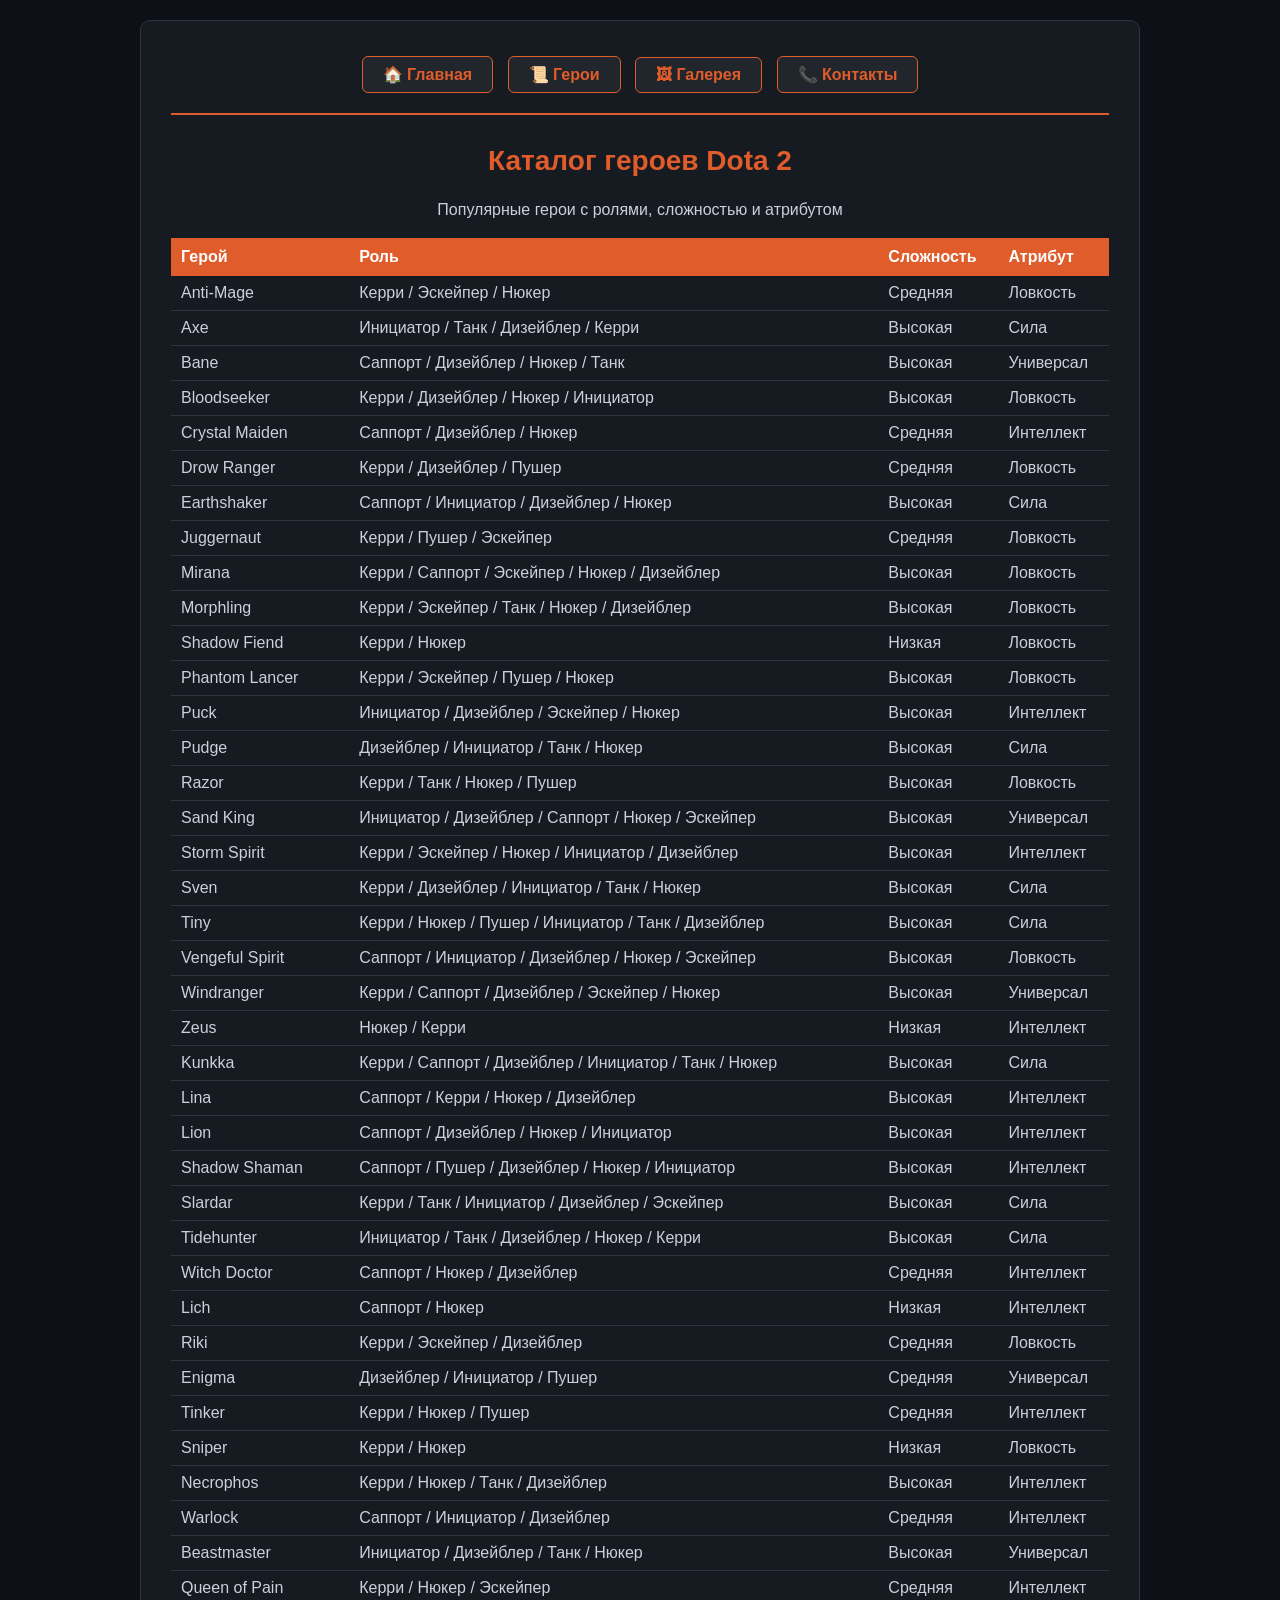
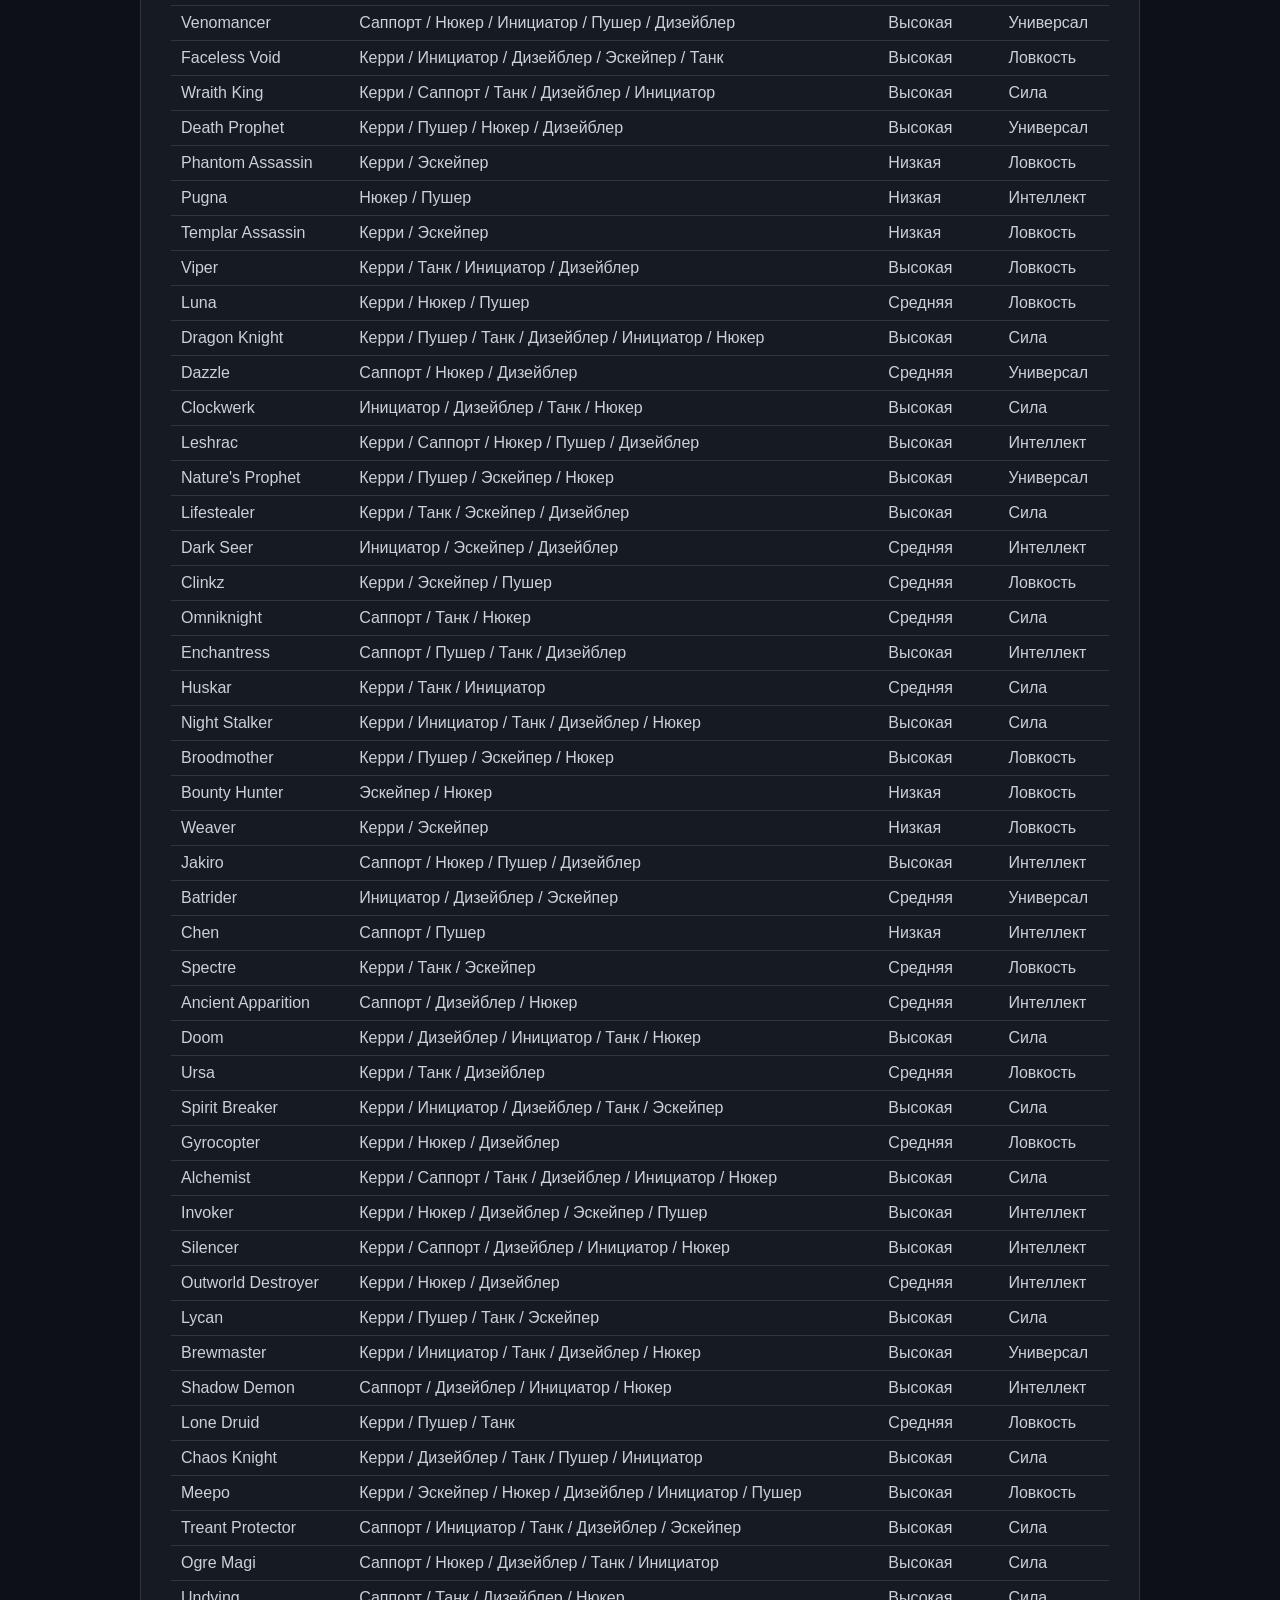
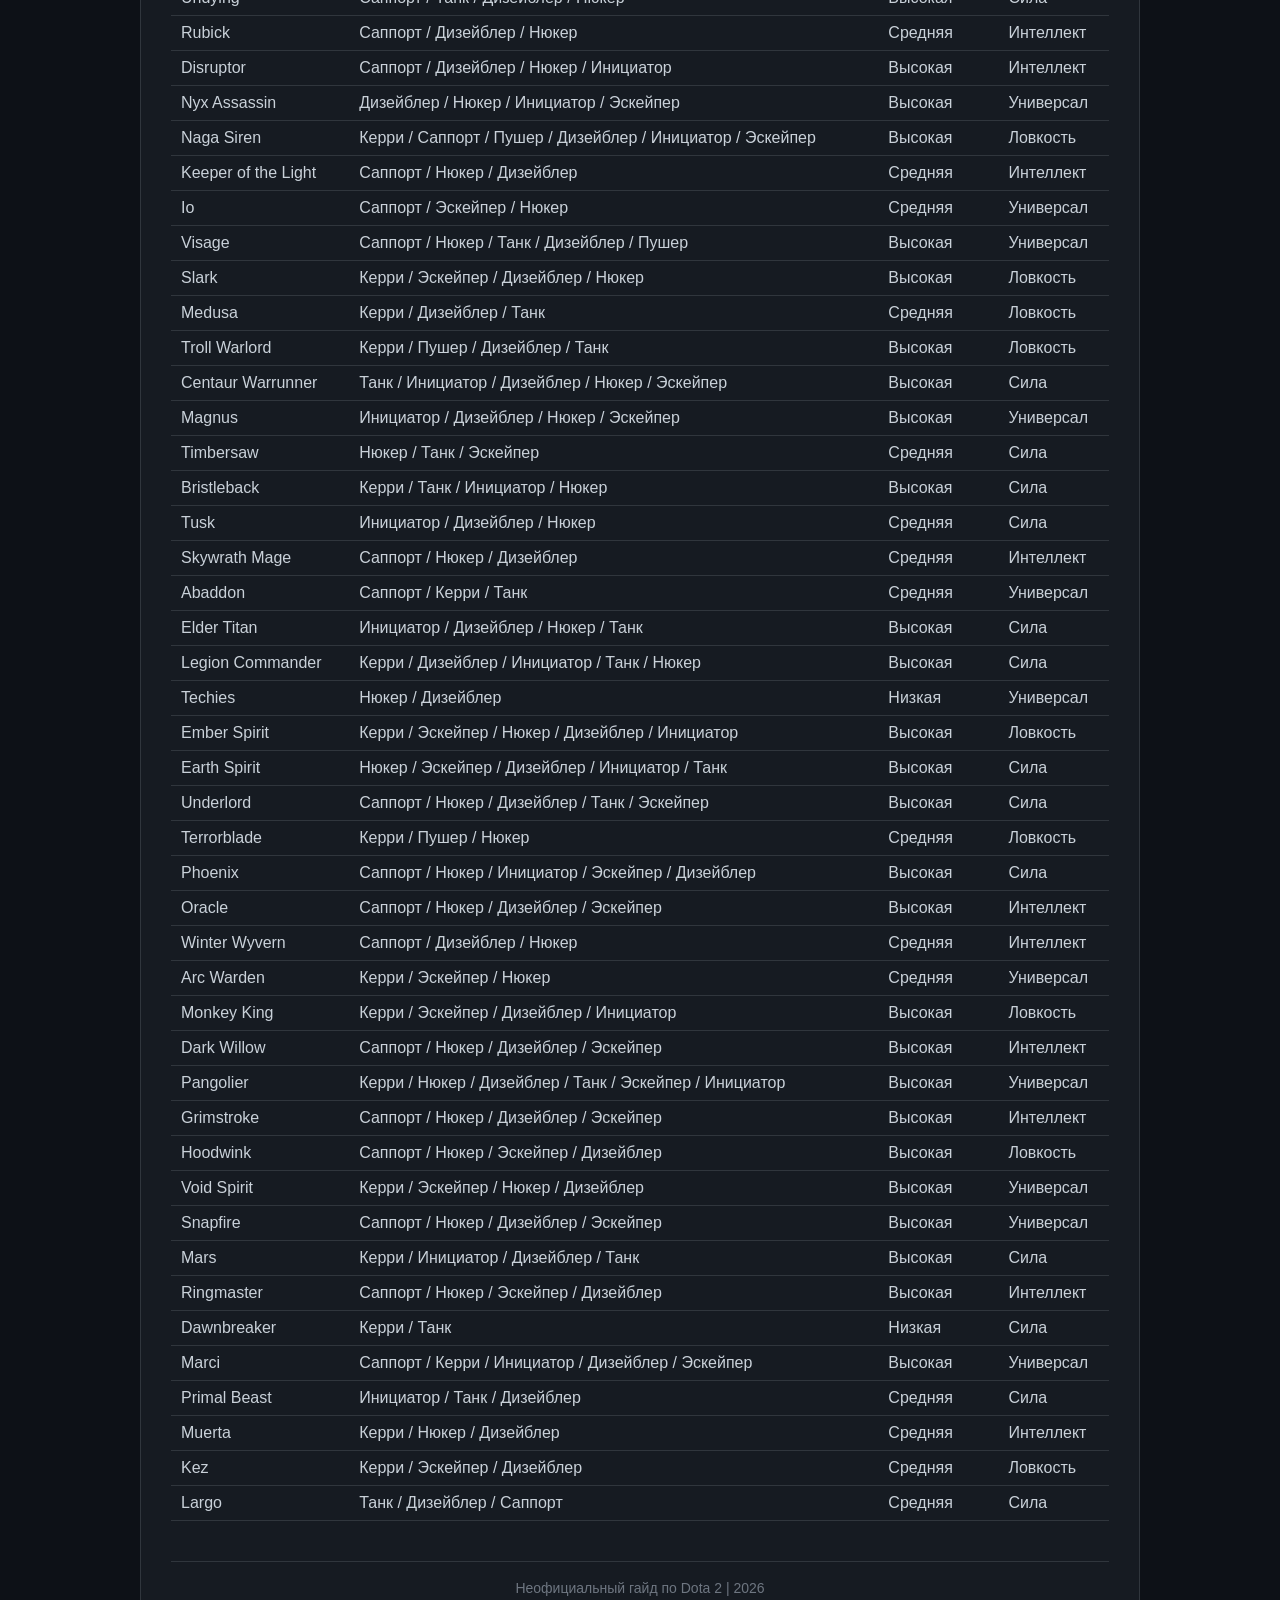
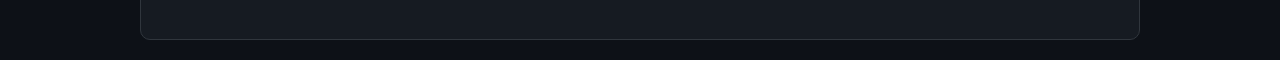
==== catalog.html @ c78e5849 "Add files via upload" ====
﻿<!DOCTYPE html> <!-- Объявляет, что этот документ написан на стандарте HTML5 (современная версия HTML) -->
<html lang="ru"> <!-- Открывающий тег страницы. Атрибут lang="ru" сообщает поисковикам, что сайт на русском языке -->
<head> <!-- Техническая часть страницы (настройки, которые не видны на экране) -->
    <meta charset="UTF-8"> <!-- Задает кодировку текста (UTF-8), чтобы русские буквы отображались корректно -->
    <title>Dota 2 — Герои</title> <!-- Текст, который будет написан на вкладке браузера сверху -->
    <!-- Подключаем внешний файл стилей style.css, чтобы сайт получил дизайн, цвета и шрифты -->
    <link rel="stylesheet" href="style.css"> <!-- Атрибут href указывает имя файла, из которого нужно загрузить стили -->
</head> <!-- Конец технической части -->
<body> <!-- Открывает видимое «тело» сайта. Всё, что написано дальше, отображается на экране пользователя -->

<div class="container"> <!-- Создает блок-контейнер для всего контента страницы. Класс container центрирует всё по центру -->

    <!-- Навигационное меню сайта -->
    <nav class="menu"> <!-- Тег nav обозначает блок меню. Класс menu привязан к стилям оформления в CSS -->
        <a href="index.html">🏠 Главная</a> <!-- Ссылка для перехода на Главную страницу -->
        <a href="catalog.html">📜 Герои</a> <!-- Ссылка для перехода на страницу Герои (мы сейчас тут) -->
        <a href="gallery.html">🖼 Галерея</a> <!-- Ссылка для перехода на страницу с картинками -->
        <a href="contacts.html">📞 Контакты</a> <!-- Ссылка для перехода к форме контактов -->
    </nav> <!-- Закрываем меню навигации -->

    <!-- Заголовок страницы -->
    <h1>Каталог героев Dota 2</h1> <!-- Главный заголовок страницы (самый крупный размер текста) -->
    <p style="text-align: center;">Популярные герои с ролями, сложностью и атрибутом</p> <!-- Обычный абзац. style="text-align: center;" принудительно центрирует этот текст -->

    <!-- Таблица героев -->
    <table> <!-- Тег table создает таблицу для отображения данных по колонкам и строкам -->
        <thead> <!-- Тег thead выделяет "шапку" таблицы (заголовки колонок) -->
            <tr> <!-- Тег tr (table row) создает одну строку внутри шапки таблицы -->
                <th>Герой</th> <!-- Тег th (table head) создает ячейку-заголовок (текст внутри будет жирным и по центру) -->
                <th>Роль</th> <!-- Вторая ячейка-заголовок для колонки "Роль" -->
                <th>Сложность</th> <!-- Третья ячейка-заголовок для колонки "Сложность" -->
                <th>Атрибут</th> <!-- Четвертая ячейка-заголовок для колонки "Атрибут" -->
            </tr> <!-- Закрываем строку с заголовками -->
        </thead> <!-- Закрываем шапку таблицы -->
        <tbody>
            <tr><td>Anti-Mage</td><td>Керри / Эскейпер / Нюкер</td><td>Средняя</td><td>Ловкость</td></tr>
            <tr><td>Axe</td><td>Инициатор / Танк / Дизейблер / Керри</td><td>Высокая</td><td>Сила</td></tr>
            <tr><td>Bane</td><td>Саппорт / Дизейблер / Нюкер / Танк</td><td>Высокая</td><td>Универсал</td></tr>
            <tr><td>Bloodseeker</td><td>Керри / Дизейблер / Нюкер / Инициатор</td><td>Высокая</td><td>Ловкость</td></tr>
            <tr><td>Crystal Maiden</td><td>Саппорт / Дизейблер / Нюкер</td><td>Средняя</td><td>Интеллект</td></tr>
            <tr><td>Drow Ranger</td><td>Керри / Дизейблер / Пушер</td><td>Средняя</td><td>Ловкость</td></tr>
            <tr><td>Earthshaker</td><td>Саппорт / Инициатор / Дизейблер / Нюкер</td><td>Высокая</td><td>Сила</td></tr>
            <tr><td>Juggernaut</td><td>Керри / Пушер / Эскейпер</td><td>Средняя</td><td>Ловкость</td></tr>
            <tr><td>Mirana</td><td>Керри / Саппорт / Эскейпер / Нюкер / Дизейблер</td><td>Высокая</td><td>Ловкость</td></tr>
            <tr><td>Morphling</td><td>Керри / Эскейпер / Танк / Нюкер / Дизейблер</td><td>Высокая</td><td>Ловкость</td></tr>
            <tr><td>Shadow Fiend</td><td>Керри / Нюкер</td><td>Низкая</td><td>Ловкость</td></tr>
            <tr><td>Phantom Lancer</td><td>Керри / Эскейпер / Пушер / Нюкер</td><td>Высокая</td><td>Ловкость</td></tr>
            <tr><td>Puck</td><td>Инициатор / Дизейблер / Эскейпер / Нюкер</td><td>Высокая</td><td>Интеллект</td></tr>
            <tr><td>Pudge</td><td>Дизейблер / Инициатор / Танк / Нюкер</td><td>Высокая</td><td>Сила</td></tr>
            <tr><td>Razor</td><td>Керри / Танк / Нюкер / Пушер</td><td>Высокая</td><td>Ловкость</td></tr>
            <tr><td>Sand King</td><td>Инициатор / Дизейблер / Саппорт / Нюкер / Эскейпер</td><td>Высокая</td><td>Универсал</td></tr>
            <tr><td>Storm Spirit</td><td>Керри / Эскейпер / Нюкер / Инициатор / Дизейблер</td><td>Высокая</td><td>Интеллект</td></tr>
            <tr><td>Sven</td><td>Керри / Дизейблер / Инициатор / Танк / Нюкер</td><td>Высокая</td><td>Сила</td></tr>
            <tr><td>Tiny</td><td>Керри / Нюкер / Пушер / Инициатор / Танк / Дизейблер</td><td>Высокая</td><td>Сила</td></tr>
            <tr><td>Vengeful Spirit</td><td>Саппорт / Инициатор / Дизейблер / Нюкер / Эскейпер</td><td>Высокая</td><td>Ловкость</td></tr>
            <tr><td>Windranger</td><td>Керри / Саппорт / Дизейблер / Эскейпер / Нюкер</td><td>Высокая</td><td>Универсал</td></tr>
            <tr><td>Zeus</td><td>Нюкер / Керри</td><td>Низкая</td><td>Интеллект</td></tr>
            <tr><td>Kunkka</td><td>Керри / Саппорт / Дизейблер / Инициатор / Танк / Нюкер</td><td>Высокая</td><td>Сила</td></tr>
            <tr><td>Lina</td><td>Саппорт / Керри / Нюкер / Дизейблер</td><td>Высокая</td><td>Интеллект</td></tr>
            <tr><td>Lion</td><td>Саппорт / Дизейблер / Нюкер / Инициатор</td><td>Высокая</td><td>Интеллект</td></tr>
            <tr><td>Shadow Shaman</td><td>Саппорт / Пушер / Дизейблер / Нюкер / Инициатор</td><td>Высокая</td><td>Интеллект</td></tr>
            <tr><td>Slardar</td><td>Керри / Танк / Инициатор / Дизейблер / Эскейпер</td><td>Высокая</td><td>Сила</td></tr>
            <tr><td>Tidehunter</td><td>Инициатор / Танк / Дизейблер / Нюкер / Керри</td><td>Высокая</td><td>Сила</td></tr>
            <tr><td>Witch Doctor</td><td>Саппорт / Нюкер / Дизейблер</td><td>Средняя</td><td>Интеллект</td></tr>
            <tr><td>Lich</td><td>Саппорт / Нюкер</td><td>Низкая</td><td>Интеллект</td></tr>
            <tr><td>Riki</td><td>Керри / Эскейпер / Дизейблер</td><td>Средняя</td><td>Ловкость</td></tr>
            <tr><td>Enigma</td><td>Дизейблер / Инициатор / Пушер</td><td>Средняя</td><td>Универсал</td></tr>
            <tr><td>Tinker</td><td>Керри / Нюкер / Пушер</td><td>Средняя</td><td>Интеллект</td></tr>
            <tr><td>Sniper</td><td>Керри / Нюкер</td><td>Низкая</td><td>Ловкость</td></tr>
            <tr><td>Necrophos</td><td>Керри / Нюкер / Танк / Дизейблер</td><td>Высокая</td><td>Интеллект</td></tr>
            <tr><td>Warlock</td><td>Саппорт / Инициатор / Дизейблер</td><td>Средняя</td><td>Интеллект</td></tr>
            <tr><td>Beastmaster</td><td>Инициатор / Дизейблер / Танк / Нюкер</td><td>Высокая</td><td>Универсал</td></tr>
            <tr><td>Queen of Pain</td><td>Керри / Нюкер / Эскейпер</td><td>Средняя</td><td>Интеллект</td></tr>
            <tr><td>Venomancer</td><td>Саппорт / Нюкер / Инициатор / Пушер / Дизейблер</td><td>Высокая</td><td>Универсал</td></tr>
            <tr><td>Faceless Void</td><td>Керри / Инициатор / Дизейблер / Эскейпер / Танк</td><td>Высокая</td><td>Ловкость</td></tr>
            <tr><td>Wraith King</td><td>Керри / Саппорт / Танк / Дизейблер / Инициатор</td><td>Высокая</td><td>Сила</td></tr>
            <tr><td>Death Prophet</td><td>Керри / Пушер / Нюкер / Дизейблер</td><td>Высокая</td><td>Универсал</td></tr>
            <tr><td>Phantom Assassin</td><td>Керри / Эскейпер</td><td>Низкая</td><td>Ловкость</td></tr>
            <tr><td>Pugna</td><td>Нюкер / Пушер</td><td>Низкая</td><td>Интеллект</td></tr>
            <tr><td>Templar Assassin</td><td>Керри / Эскейпер</td><td>Низкая</td><td>Ловкость</td></tr>
            <tr><td>Viper</td><td>Керри / Танк / Инициатор / Дизейблер</td><td>Высокая</td><td>Ловкость</td></tr>
            <tr><td>Luna</td><td>Керри / Нюкер / Пушер</td><td>Средняя</td><td>Ловкость</td></tr>
            <tr><td>Dragon Knight</td><td>Керри / Пушер / Танк / Дизейблер / Инициатор / Нюкер</td><td>Высокая</td><td>Сила</td></tr>
            <tr><td>Dazzle</td><td>Саппорт / Нюкер / Дизейблер</td><td>Средняя</td><td>Универсал</td></tr>
            <tr><td>Clockwerk</td><td>Инициатор / Дизейблер / Танк / Нюкер</td><td>Высокая</td><td>Сила</td></tr>
            <tr><td>Leshrac</td><td>Керри / Саппорт / Нюкер / Пушер / Дизейблер</td><td>Высокая</td><td>Интеллект</td></tr>
            <tr><td>Nature's Prophet</td><td>Керри / Пушер / Эскейпер / Нюкер</td><td>Высокая</td><td>Универсал</td></tr>
            <tr><td>Lifestealer</td><td>Керри / Танк / Эскейпер / Дизейблер</td><td>Высокая</td><td>Сила</td></tr>
            <tr><td>Dark Seer</td><td>Инициатор / Эскейпер / Дизейблер</td><td>Средняя</td><td>Интеллект</td></tr>
            <tr><td>Clinkz</td><td>Керри / Эскейпер / Пушер</td><td>Средняя</td><td>Ловкость</td></tr>
            <tr><td>Omniknight</td><td>Саппорт / Танк / Нюкер</td><td>Средняя</td><td>Сила</td></tr>
            <tr><td>Enchantress</td><td>Саппорт / Пушер / Танк / Дизейблер</td><td>Высокая</td><td>Интеллект</td></tr>
            <tr><td>Huskar</td><td>Керри / Танк / Инициатор</td><td>Средняя</td><td>Сила</td></tr>
            <tr><td>Night Stalker</td><td>Керри / Инициатор / Танк / Дизейблер / Нюкер</td><td>Высокая</td><td>Сила</td></tr>
            <tr><td>Broodmother</td><td>Керри / Пушер / Эскейпер / Нюкер</td><td>Высокая</td><td>Ловкость</td></tr>
            <tr><td>Bounty Hunter</td><td>Эскейпер / Нюкер</td><td>Низкая</td><td>Ловкость</td></tr>
            <tr><td>Weaver</td><td>Керри / Эскейпер</td><td>Низкая</td><td>Ловкость</td></tr>
            <tr><td>Jakiro</td><td>Саппорт / Нюкер / Пушер / Дизейблер</td><td>Высокая</td><td>Интеллект</td></tr>
            <tr><td>Batrider</td><td>Инициатор / Дизейблер / Эскейпер</td><td>Средняя</td><td>Универсал</td></tr>
            <tr><td>Chen</td><td>Саппорт / Пушер</td><td>Низкая</td><td>Интеллект</td></tr>
            <tr><td>Spectre</td><td>Керри / Танк / Эскейпер</td><td>Средняя</td><td>Ловкость</td></tr>
            <tr><td>Ancient Apparition</td><td>Саппорт / Дизейблер / Нюкер</td><td>Средняя</td><td>Интеллект</td></tr>
            <tr><td>Doom</td><td>Керри / Дизейблер / Инициатор / Танк / Нюкер</td><td>Высокая</td><td>Сила</td></tr>
            <tr><td>Ursa</td><td>Керри / Танк / Дизейблер</td><td>Средняя</td><td>Ловкость</td></tr>
            <tr><td>Spirit Breaker</td><td>Керри / Инициатор / Дизейблер / Танк / Эскейпер</td><td>Высокая</td><td>Сила</td></tr>
            <tr><td>Gyrocopter</td><td>Керри / Нюкер / Дизейблер</td><td>Средняя</td><td>Ловкость</td></tr>
            <tr><td>Alchemist</td><td>Керри / Саппорт / Танк / Дизейблер / Инициатор / Нюкер</td><td>Высокая</td><td>Сила</td></tr>
            <tr><td>Invoker</td><td>Керри / Нюкер / Дизейблер / Эскейпер / Пушер</td><td>Высокая</td><td>Интеллект</td></tr>
            <tr><td>Silencer</td><td>Керри / Саппорт / Дизейблер / Инициатор / Нюкер</td><td>Высокая</td><td>Интеллект</td></tr>
            <tr><td>Outworld Destroyer</td><td>Керри / Нюкер / Дизейблер</td><td>Средняя</td><td>Интеллект</td></tr>
            <tr><td>Lycan</td><td>Керри / Пушер / Танк / Эскейпер</td><td>Высокая</td><td>Сила</td></tr>
            <tr><td>Brewmaster</td><td>Керри / Инициатор / Танк / Дизейблер / Нюкер</td><td>Высокая</td><td>Универсал</td></tr>
            <tr><td>Shadow Demon</td><td>Саппорт / Дизейблер / Инициатор / Нюкер</td><td>Высокая</td><td>Интеллект</td></tr>
            <tr><td>Lone Druid</td><td>Керри / Пушер / Танк</td><td>Средняя</td><td>Ловкость</td></tr>
            <tr><td>Chaos Knight</td><td>Керри / Дизейблер / Танк / Пушер / Инициатор</td><td>Высокая</td><td>Сила</td></tr>
            <tr><td>Meepo</td><td>Керри / Эскейпер / Нюкер / Дизейблер / Инициатор / Пушер</td><td>Высокая</td><td>Ловкость</td></tr>
            <tr><td>Treant Protector</td><td>Саппорт / Инициатор / Танк / Дизейблер / Эскейпер</td><td>Высокая</td><td>Сила</td></tr>
            <tr><td>Ogre Magi</td><td>Саппорт / Нюкер / Дизейблер / Танк / Инициатор</td><td>Высокая</td><td>Сила</td></tr>
            <tr><td>Undying</td><td>Саппорт / Танк / Дизейблер / Нюкер</td><td>Высокая</td><td>Сила</td></tr>
            <tr><td>Rubick</td><td>Саппорт / Дизейблер / Нюкер</td><td>Средняя</td><td>Интеллект</td></tr>
            <tr><td>Disruptor</td><td>Саппорт / Дизейблер / Нюкер / Инициатор</td><td>Высокая</td><td>Интеллект</td></tr>
            <tr><td>Nyx Assassin</td><td>Дизейблер / Нюкер / Инициатор / Эскейпер</td><td>Высокая</td><td>Универсал</td></tr>
            <tr><td>Naga Siren</td><td>Керри / Саппорт / Пушер / Дизейблер / Инициатор / Эскейпер</td><td>Высокая</td><td>Ловкость</td></tr>
            <tr><td>Keeper of the Light</td><td>Саппорт / Нюкер / Дизейблер</td><td>Средняя</td><td>Интеллект</td></tr>
            <tr><td>Io</td><td>Саппорт / Эскейпер / Нюкер</td><td>Средняя</td><td>Универсал</td></tr>
            <tr><td>Visage</td><td>Саппорт / Нюкер / Танк / Дизейблер / Пушер</td><td>Высокая</td><td>Универсал</td></tr>
            <tr><td>Slark</td><td>Керри / Эскейпер / Дизейблер / Нюкер</td><td>Высокая</td><td>Ловкость</td></tr>
            <tr><td>Medusa</td><td>Керри / Дизейблер / Танк</td><td>Средняя</td><td>Ловкость</td></tr>
            <tr><td>Troll Warlord</td><td>Керри / Пушер / Дизейблер / Танк</td><td>Высокая</td><td>Ловкость</td></tr>
            <tr><td>Centaur Warrunner</td><td>Танк / Инициатор / Дизейблер / Нюкер / Эскейпер</td><td>Высокая</td><td>Сила</td></tr>
            <tr><td>Magnus</td><td>Инициатор / Дизейблер / Нюкер / Эскейпер</td><td>Высокая</td><td>Универсал</td></tr>
            <tr><td>Timbersaw</td><td>Нюкер / Танк / Эскейпер</td><td>Средняя</td><td>Сила</td></tr>
            <tr><td>Bristleback</td><td>Керри / Танк / Инициатор / Нюкер</td><td>Высокая</td><td>Сила</td></tr>
            <tr><td>Tusk</td><td>Инициатор / Дизейблер / Нюкер</td><td>Средняя</td><td>Сила</td></tr>
            <tr><td>Skywrath Mage</td><td>Саппорт / Нюкер / Дизейблер</td><td>Средняя</td><td>Интеллект</td></tr>
            <tr><td>Abaddon</td><td>Саппорт / Керри / Танк</td><td>Средняя</td><td>Универсал</td></tr>
            <tr><td>Elder Titan</td><td>Инициатор / Дизейблер / Нюкер / Танк</td><td>Высокая</td><td>Сила</td></tr>
            <tr><td>Legion Commander</td><td>Керри / Дизейблер / Инициатор / Танк / Нюкер</td><td>Высокая</td><td>Сила</td></tr>
            <tr><td>Techies</td><td>Нюкер / Дизейблер</td><td>Низкая</td><td>Универсал</td></tr>
            <tr><td>Ember Spirit</td><td>Керри / Эскейпер / Нюкер / Дизейблер / Инициатор</td><td>Высокая</td><td>Ловкость</td></tr>
            <tr><td>Earth Spirit</td><td>Нюкер / Эскейпер / Дизейблер / Инициатор / Танк</td><td>Высокая</td><td>Сила</td></tr>
            <tr><td>Underlord</td><td>Саппорт / Нюкер / Дизейблер / Танк / Эскейпер</td><td>Высокая</td><td>Сила</td></tr>
            <tr><td>Terrorblade</td><td>Керри / Пушер / Нюкер</td><td>Средняя</td><td>Ловкость</td></tr>
            <tr><td>Phoenix</td><td>Саппорт / Нюкер / Инициатор / Эскейпер / Дизейблер</td><td>Высокая</td><td>Сила</td></tr>
            <tr><td>Oracle</td><td>Саппорт / Нюкер / Дизейблер / Эскейпер</td><td>Высокая</td><td>Интеллект</td></tr>
            <tr><td>Winter Wyvern</td><td>Саппорт / Дизейблер / Нюкер</td><td>Средняя</td><td>Интеллект</td></tr>
            <tr><td>Arc Warden</td><td>Керри / Эскейпер / Нюкер</td><td>Средняя</td><td>Универсал</td></tr>
            <tr><td>Monkey King</td><td>Керри / Эскейпер / Дизейблер / Инициатор</td><td>Высокая</td><td>Ловкость</td></tr>
            <tr><td>Dark Willow</td><td>Саппорт / Нюкер / Дизейблер / Эскейпер</td><td>Высокая</td><td>Интеллект</td></tr>
            <tr><td>Pangolier</td><td>Керри / Нюкер / Дизейблер / Танк / Эскейпер / Инициатор</td><td>Высокая</td><td>Универсал</td></tr>
            <tr><td>Grimstroke</td><td>Саппорт / Нюкер / Дизейблер / Эскейпер</td><td>Высокая</td><td>Интеллект</td></tr>
            <tr><td>Hoodwink</td><td>Саппорт / Нюкер / Эскейпер / Дизейблер</td><td>Высокая</td><td>Ловкость</td></tr>
            <tr><td>Void Spirit</td><td>Керри / Эскейпер / Нюкер / Дизейблер</td><td>Высокая</td><td>Универсал</td></tr>
            <tr><td>Snapfire</td><td>Саппорт / Нюкер / Дизейблер / Эскейпер</td><td>Высокая</td><td>Универсал</td></tr>
            <tr><td>Mars</td><td>Керри / Инициатор / Дизейблер / Танк</td><td>Высокая</td><td>Сила</td></tr>
            <tr><td>Ringmaster</td><td>Саппорт / Нюкер / Эскейпер / Дизейблер</td><td>Высокая</td><td>Интеллект</td></tr>
            <tr><td>Dawnbreaker</td><td>Керри / Танк</td><td>Низкая</td><td>Сила</td></tr>
            <tr><td>Marci</td><td>Саппорт / Керри / Инициатор / Дизейблер / Эскейпер</td><td>Высокая</td><td>Универсал</td></tr>
            <tr><td>Primal Beast</td><td>Инициатор / Танк / Дизейблер</td><td>Средняя</td><td>Сила</td></tr>
            <tr><td>Muerta</td><td>Керри / Нюкер / Дизейблер</td><td>Средняя</td><td>Интеллект</td></tr>
            <tr><td>Kez</td><td>Керри / Эскейпер / Дизейблер</td><td>Средняя</td><td>Ловкость</td></tr>
            <tr><td>Largo</td><td>Танк / Дизейблер / Саппорт</td><td>Средняя</td><td>Сила</td></tr>
        </tbody> <!-- Закрываем тело таблицы -->
    </table> <!-- Закрываем саму таблицу -->

    <!-- Подвал страницы -->
    <footer> <!-- Тег footer отвечает за самую нижнюю часть сайта (подвал) -->
        <p>Неофициальный гайд по Dota 2 | 2026</p> <!-- Текст с копирайтом в виде абзаца (тег p) -->
    </footer> <!-- Закрываем подвал -->

</div> <!-- Закрываем главный блок-контейнер страницы -->

</body> <!-- Закрываем видимую часть сайта -->
</html> <!-- Закрываем весь HTML-документ -->
---- style.css ----
/* ========================================
   ОБЩИЕ СТИЛИ ДЛЯ ВСЕГО САЙТА
   ======================================== */

/* Звездочка (*) означает "применить ко всем элементам на странице". Мы сбрасываем стандартные отступы браузеров */
* {
    margin: 0; /* Убирает все внешние отступы */
    padding: 0; /* Убирает все внутренние отступы */
    box-sizing: border-box; /* Размеры блоков будут включать в себя рамки и отступы, чтобы элементы не расползались в стороны */
}

/* Настройки для всего тела страницы (тег body) */
body {
    background-color: #0d1117; /* Устанавливает темно-синий/почти черный цвет фона всего сайта (шестнадцатеричный код) */
    color: #c9d1d9; /* Устанавливает базовый цвет текста на сайте — светло-серый (чтобы глаза не уставали на темном фоне) */
    font-family: Arial, sans-serif; /* Назначает шрифт Arial. Если его нет, подставит любой другой шрифт без засечек (sans-serif) */
    font-size: 16px; /* Базовый размер шрифта для текста равен 16 пикселей */
    padding: 20px; /* Добавляет внутренний отступ по краям всего экрана (сверху, снизу, слева, справа) на 20px */
}

/* Настройки для главного контейнера (коробки), в котором лежит весь контент. Класс .container (точка означает обращение к классу) */
.container {
    max-width: 1000px; /* Максимальная ширина этой коробки будет 1000 пикселей (чтобы сайт не растягивался на огромных мониторах) */
    margin: 0 auto; /* Автоматически центрирует блок: 0 отступов сверху/снизу, auto по бокам сдвигает блок ровно в центр экрана */
    background-color: #161b22; /* Цвет фона самого контейнера (чуть светлее, чем основной фон body, чтобы он выделялся) */
    border: 1px solid #30363d; /* Добавляет серую границу/рамку вокруг контейнера толщиной в 1 пиксель */
    border-radius: 10px; /* Закругляет углы контейнера (смягчает острые края на 10px) */
    padding: 30px; /* Делает внутренний отступ, чтобы текст внутри контейнера не прилипал к его рамкам */
}

/* ========================================
   НАВИГАЦИОННОЕ МЕНЮ
   ======================================== */

/* Настройки для блока меню (тег nav с классом .menu) */
.menu {
    text-align: center; /* Центрирует все элементы (кнопки) внутри этого блока */
    margin-bottom: 30px; /* Отодвигает весь остальной контент снизу от меню на 30px */
    border-bottom: 2px solid #e05c2a; /* Добавляет толстую (2px) красную линию-подчеркивание под всем меню */
    padding-bottom: 15px; /* Отодвигает красную линию от кнопок вниз на 15px */
}

/* Настройки самих кнопок-ссылок внутри меню (тег 'a' внутри класса .menu) */
.menu a {
    display: inline-block; /* Позволяет кнопкам встать в ряд (inline) и при этом иметь отступы и размеры как блоки (block) */
    background-color: #21262d; /* Темно-серый фон самих кнопок */
    color: #e05c2a; /* Цвет текста ссылок (красно-оранжевый, фирменный цвет Dota 2) */
    text-decoration: none; /* Убирает стандартное нижнее подчеркивание, которое браузер всегда вешает на ссылки */
    padding: 8px 20px; /* Внутренние отступы внутри кнопки: 8px сверху/снизу, 20px слева/справа (делает их "пухлыми") */
    margin: 5px; /* Расстояние между соседними кнопками */
    border-radius: 6px; /* Закругление углов у кнопок */
    border: 1px solid #e05c2a; /* Добавляет тонкую рамку красно-оранжевого цвета */
    font-weight: bold; /* Делает текст на кнопке жирным */
}

/* Эффект наведения мышки на кнопки меню (псевдокласс :hover срабатывает, когда курсор на кнопке) */
.menu a:hover {
    background-color: #e05c2a; /* Фон кнопки заливается красным цветом */
    color: white; /* Текст на кнопке становится белым (для контраста) */
}

/* ========================================
   ЗАГОЛОВКИ
   ======================================== */

/* Стили для всех главных заголовков (тег h1) */
h1 {
    text-align: center; /* Выравнивает заголовок по центру страницы */
    color: #e05c2a; /* Красит его в красный цвет */
    font-size: 28px; /* Задает крупный размер шрифта (28 пикселей) */
    margin-bottom: 20px; /* Отступ снизу от заголовка */
}

/* Стили для подзаголовков (тег h2) */
h2 {
    color: #f0a070; /* Светло-оранжевый оттенок */
    font-size: 20px; /* Размер шрифта 20 пикселей */
    margin: 25px 0 10px 0; /* Внешние отступы: 25px сверху, 0 справа, 10px снизу, 0 слева */
    border-left: 4px solid #e05c2a; /* Рисует красивую вертикальную красную линию слева от текста */
    padding-left: 10px; /* Отодвигает текст подзаголовка от этой вертикальной красной линии */
}

/* ========================================
   ТЕКСТ И СПИСКИ
   ======================================== */

/* Стили для обычных абзацев текста (тег p) */
p {
    margin-bottom: 10px; /* Отступ между абзацами */
    line-height: 1.6; /* Межстрочный интервал (высота строки). Делает текст воздушным и легко читаемым */
}

/* Стили для нумерованных (ol) и маркированных (ul) списков */
ul, ol {
    margin: 10px 0 10px 30px; /* Отступы: 10px сверху, 0 справа, 10px снизу, 30px слева (слева отступаем место для точек/цифр) */
    line-height: 1.8; /* Большой интервал между строками в списках */
}

/* ========================================
   ТАБЛИЦА (страница Герои)
   ======================================== */

/* Стили для всей таблицы в целом (тег table) */
table {
    width: 100%; /* Растягивает таблицу на всю ширину контейнера */
    border-collapse: collapse; /* Убирает двойные рамки между ячейками, склеивая их в одну четкую линию */
    margin-top: 15px; /* Отступ сверху от таблицы */
}

/* Стили для ячеек-заголовков таблицы (тег th) */
th {
    background-color: #e05c2a; /* Красный фон шапки таблицы */
    color: white; /* Белый текст в шапке */
    padding: 10px; /* Внутренние отступы (чтобы текст не лип к границам) */
    text-align: left; /* Выравнивает текст в шапке по левому краю (по умолчанию он по центру) */
}

/* Стили для обычных ячеек таблицы с данными (тег td) */
td {
    padding: 8px 10px; /* Внутренние отступы (воздух) внутри ячеек */
    border-bottom: 1px solid #30363d; /* Добавляет тонкую серую линию только снизу ячейки (разделение строк таблицы) */
}

/* Эффект при наведении на строку таблицы (псевдокласс :hover для тега tr) */
tr:hover {
    background-color: #1f2937; /* При наведении курсора вся строка таблицы становится чуть светлее (эффект подсветки строки) */
}

/* ========================================
   ГАЛЕРЕЯ (страница Галерея)
   ======================================== */

/* Стили для блока сетки-галереи (класс .gallery) */
.gallery {
    display: grid; /* Включает режим сетки CSS Grid (мощный инструмент для раскладки элементов 2D) */
    grid-template-columns: repeat(auto-fill, minmax(150px, 1fr)); /* Магическая формула: картинки будут растягиваться как минимум на 150px, и заполнять всю свободную долю экрана (1fr). Если ширина экрана меняется, браузер сам переносит их на новую строку (адаптивность!) */
    gap: 10px; /* Расстояние в 10 пикселей между всеми картинками (и сверху, и снизу, и по бокам) */
    margin-top: 20px; /* Отступ сверху от галереи */
}

/* Стили для картинок внутри галереи (тег img, который лежит внутри класса .gallery) */
.gallery img {
    width: 100%; /* Картинка всегда занимает 100% ширины той ячейки сетки, в которой она лежит */
    height: 140px; /* Жестко фиксируем высоту всех картинок, чтобы сетка была ровной */
    object-fit: cover; /* Обрезает картинку так, чтобы она полностью заполнила квадрат ячейки, не сплющиваясь и не деформируясь (сохраняет пропорции) */
    border-radius: 8px; /* Закругляет края картинок */
    border: 1px solid #30363d; /* Серый контур вокруг каждой картинки */
}

/* Эффект при наведении курсора на картинку галереи */
.gallery img:hover {
    border-color: #e05c2a; /* Меняет цвет рамки на красный */
    transform: scale(1.05); /* Увеличивает картинку на 5% (визуально как бы приближает ее к нам) */
    transition: 0.2s; /* Делает это увеличение плавным: анимация будет длиться 0.2 секунды */
}

/* ========================================
   ФОРМА (страница Контакты)
   ======================================== */

/* Класс-обертка для каждого отдельного поля в форме (для текста + самого поля) */
.form-group {
    margin-bottom: 15px; /* Добавляет отступ снизу между полями ввода (чтобы не прилипали друг к другу) */
}

/* Настройки для подписей (надписей над полями: "Ваше имя", "Email") */
label {
    display: block; /* Заставляет подпись занимать всю строку целиком, так что само поле ввода перескакивает на новую строку вниз */
    margin-bottom: 5px; /* Отступ вниз до поля ввода */
    color: #f0a070; /* Светло-оранжевый цвет текста подписи */
    font-weight: bold; /* Делает подпись жирной */
}

/* Настройки для однострочных полей (input) и большого поля (textarea) */
input, textarea {
    width: 100%; /* Поле ввода растягивается на 100% ширины родительского блока */
    padding: 8px; /* Внутренние отступы, чтобы текст не лип к рамкам формы */
    background-color: #0d1117; /* Темный фон поля ввода */
    border: 1px solid #30363d; /* Тонкая серая рамка вокруг поля */
    border-radius: 6px; /* Закругление углов формы */
    color: #c9d1d9; /* Цвет текста, который вы вводите руками */
    font-size: 15px; /* Размер вашего набираемого текста */
}

/* Эффект фокуса (когда вы кликнули мышкой внутрь поля и начали печатать) */
input:focus, textarea:focus {
    outline: none; /* Убирает уродливую стандартную синюю рамку, которую браузеры вешают при клике */
    border-color: #e05c2a; /* Взамен подсвечивает рамку нашим красным фирменным цветом */
}

/* Стили для большой кнопки Отправить (класс .btn) */
.btn {
    background-color: #e05c2a; /* Красный фон кнопки */
    color: white; /* Белый текст на кнопке */
    border: none; /* Убираем рамки */
    padding: 10px 25px; /* Кнопка становится широкой и пухлой (внутренние отступы) */
    border-radius: 6px; /* Закругленные углы */
    font-size: 15px; /* Размер шрифта "Отправить" */
    cursor: pointer; /* Превращает курсор мышки в "указательный палец", когда наводишь на кнопку */
    font-weight: bold; /* Жирный текст */
}

/* Эффект при наведении курсора на кнопку Отправить */
.btn:hover {
    background-color: #c94e20; /* Меняет фон на чуть более темный красный оттенок */
}

/* ========================================
   ПОДВАЛ САЙТА
   ======================================== */

/* Стили для тега footer (нижний блок на всех страницах) */
footer {
    text-align: center; /* Центрирует текст */
    margin-top: 40px; /* Значительно отодвигает подвал вниз от остального контента страницы */
    padding-top: 15px; /* Внутренний отступ сверху */
    border-top: 1px solid #30363d; /* Рисует длинную серую линию-разделитель над подвалом */
    color: #6e7681; /* Темно-серый, тусклый цвет текста (чтобы он не отвлекал внимание) */
    font-size: 14px; /* Мелкий шрифт (14px) */
}
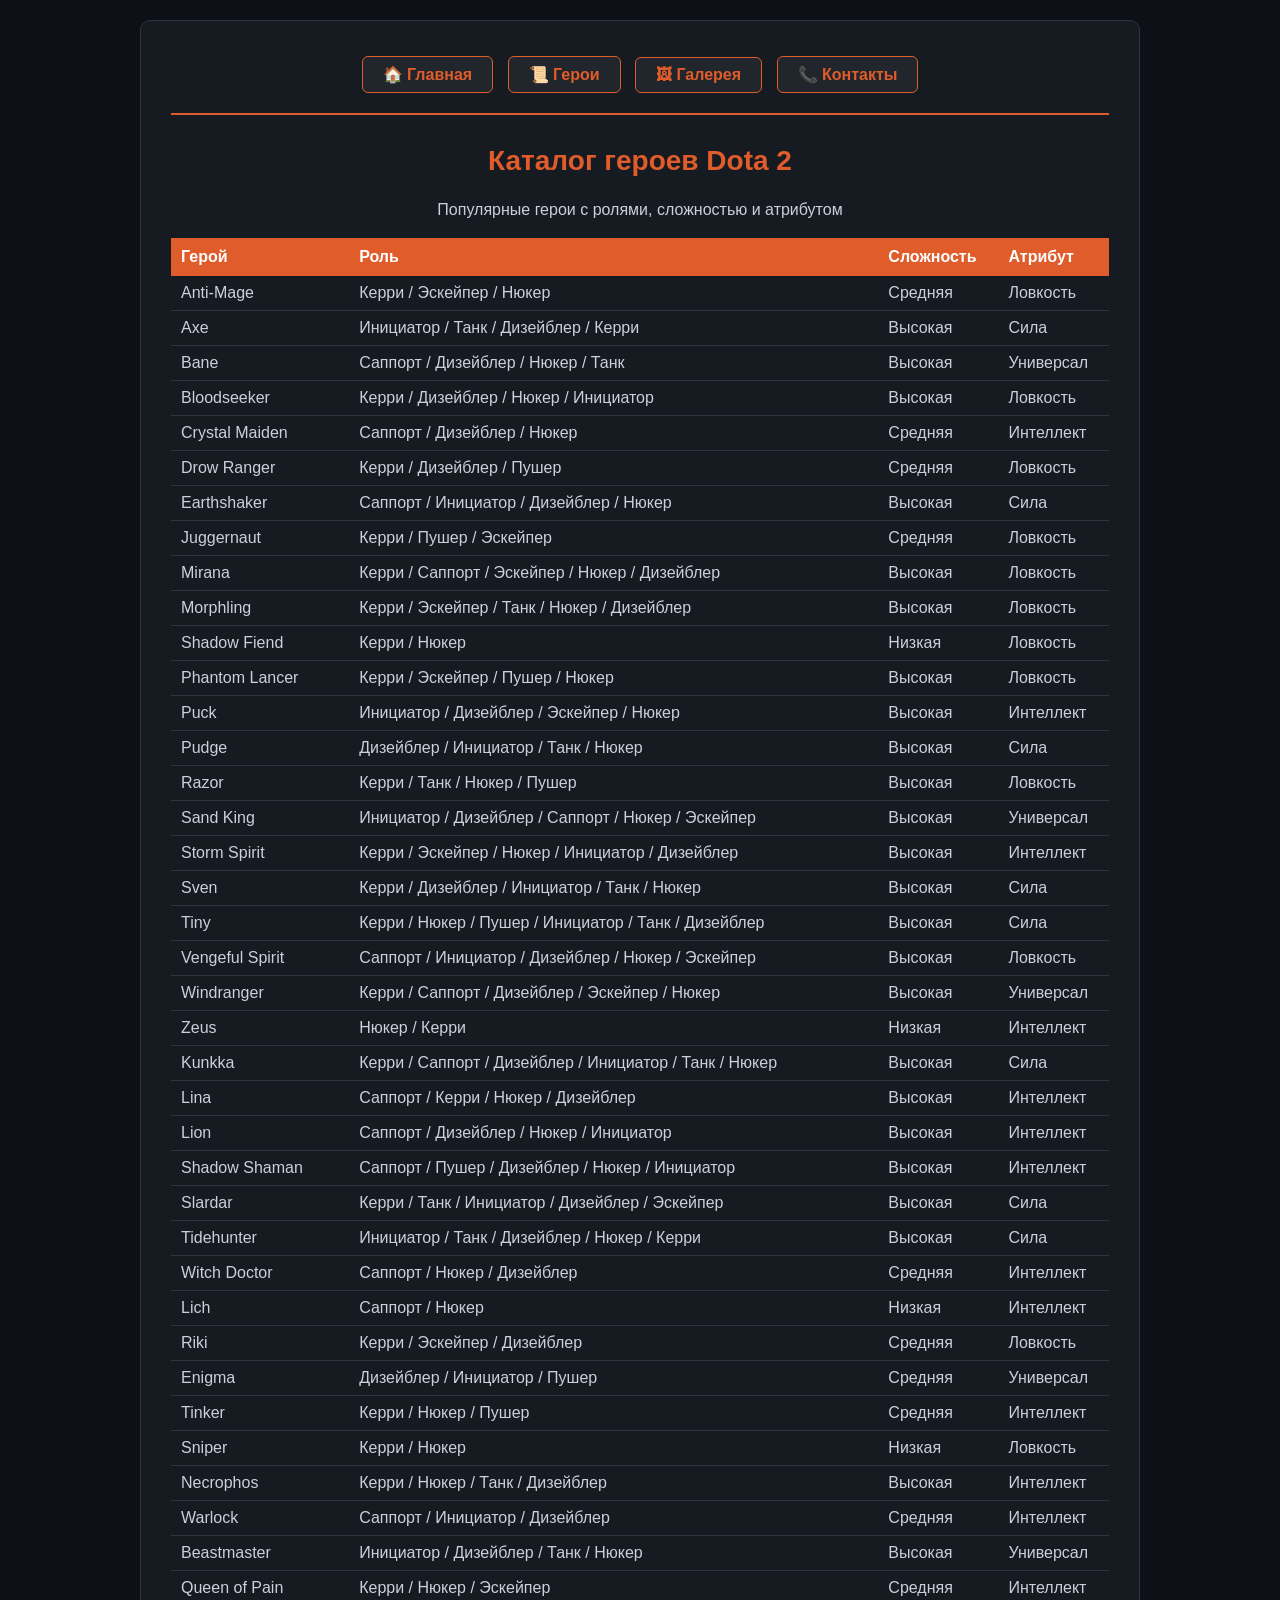
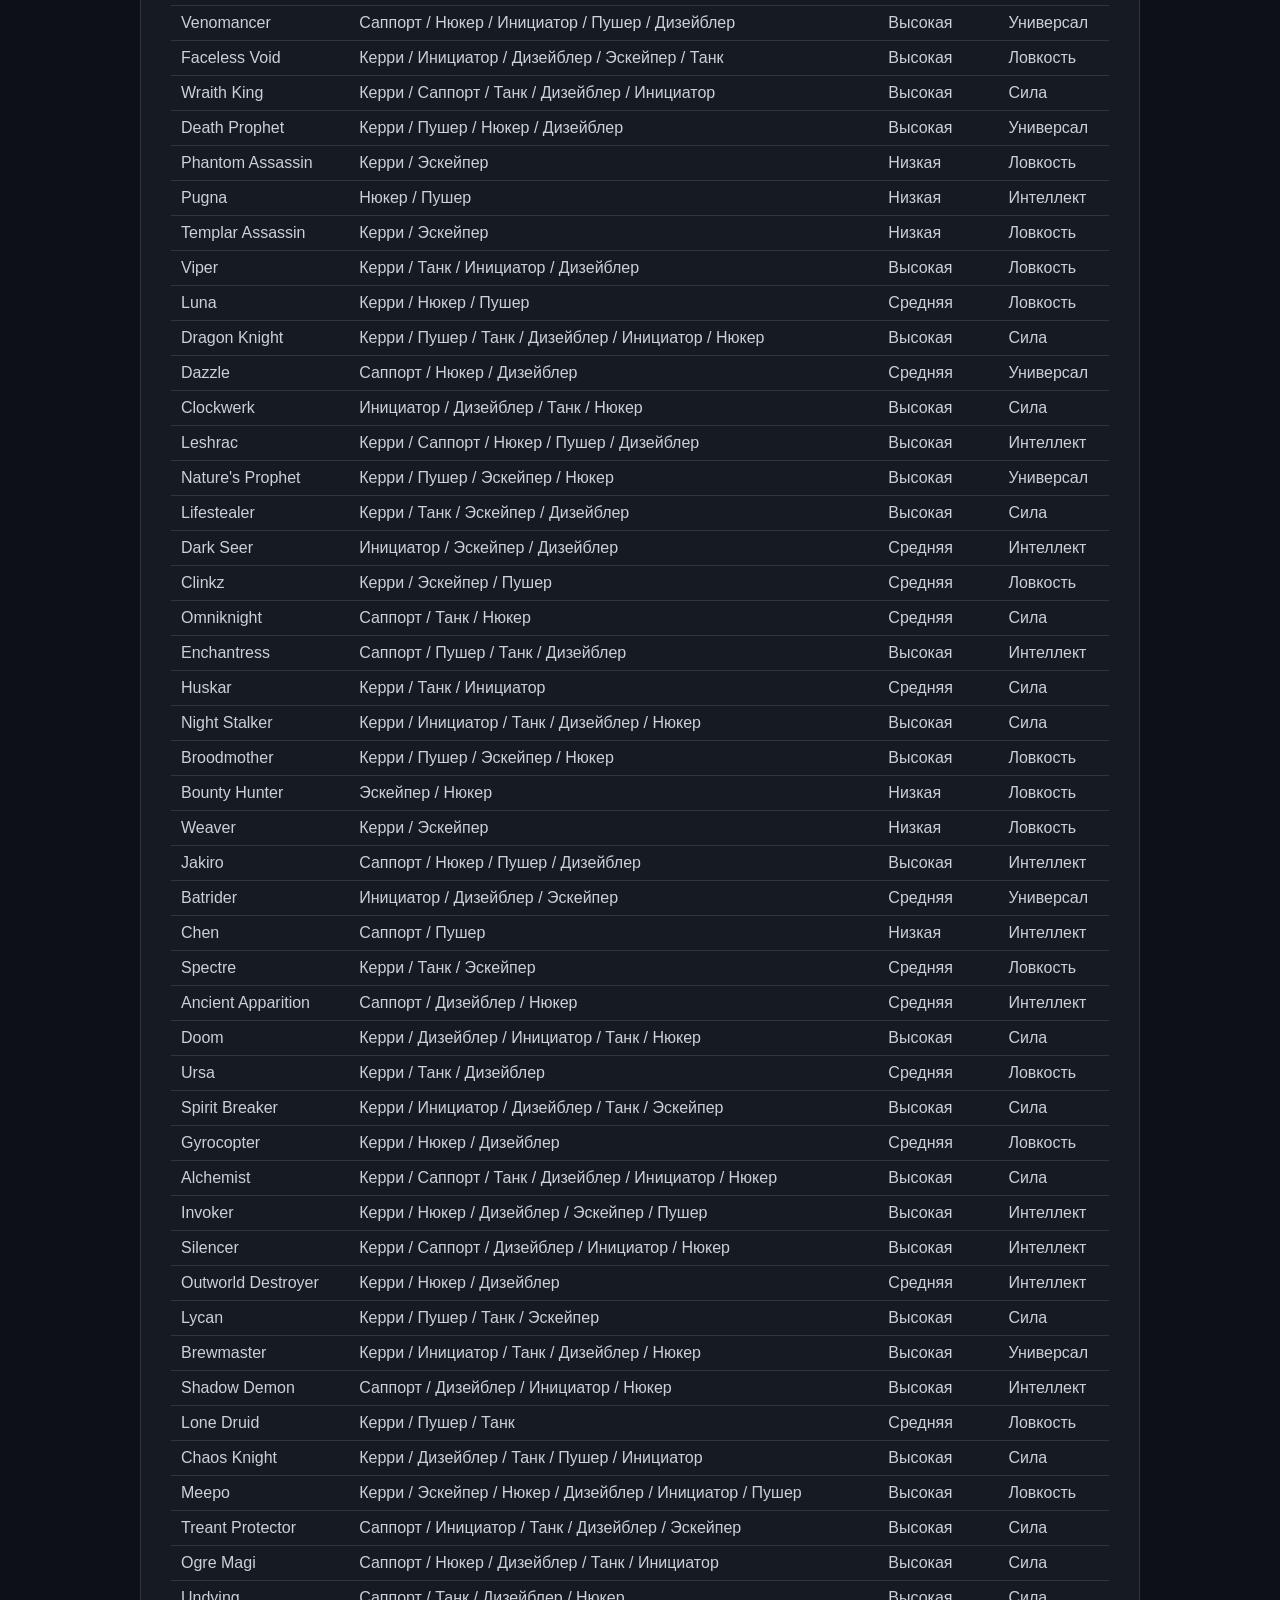
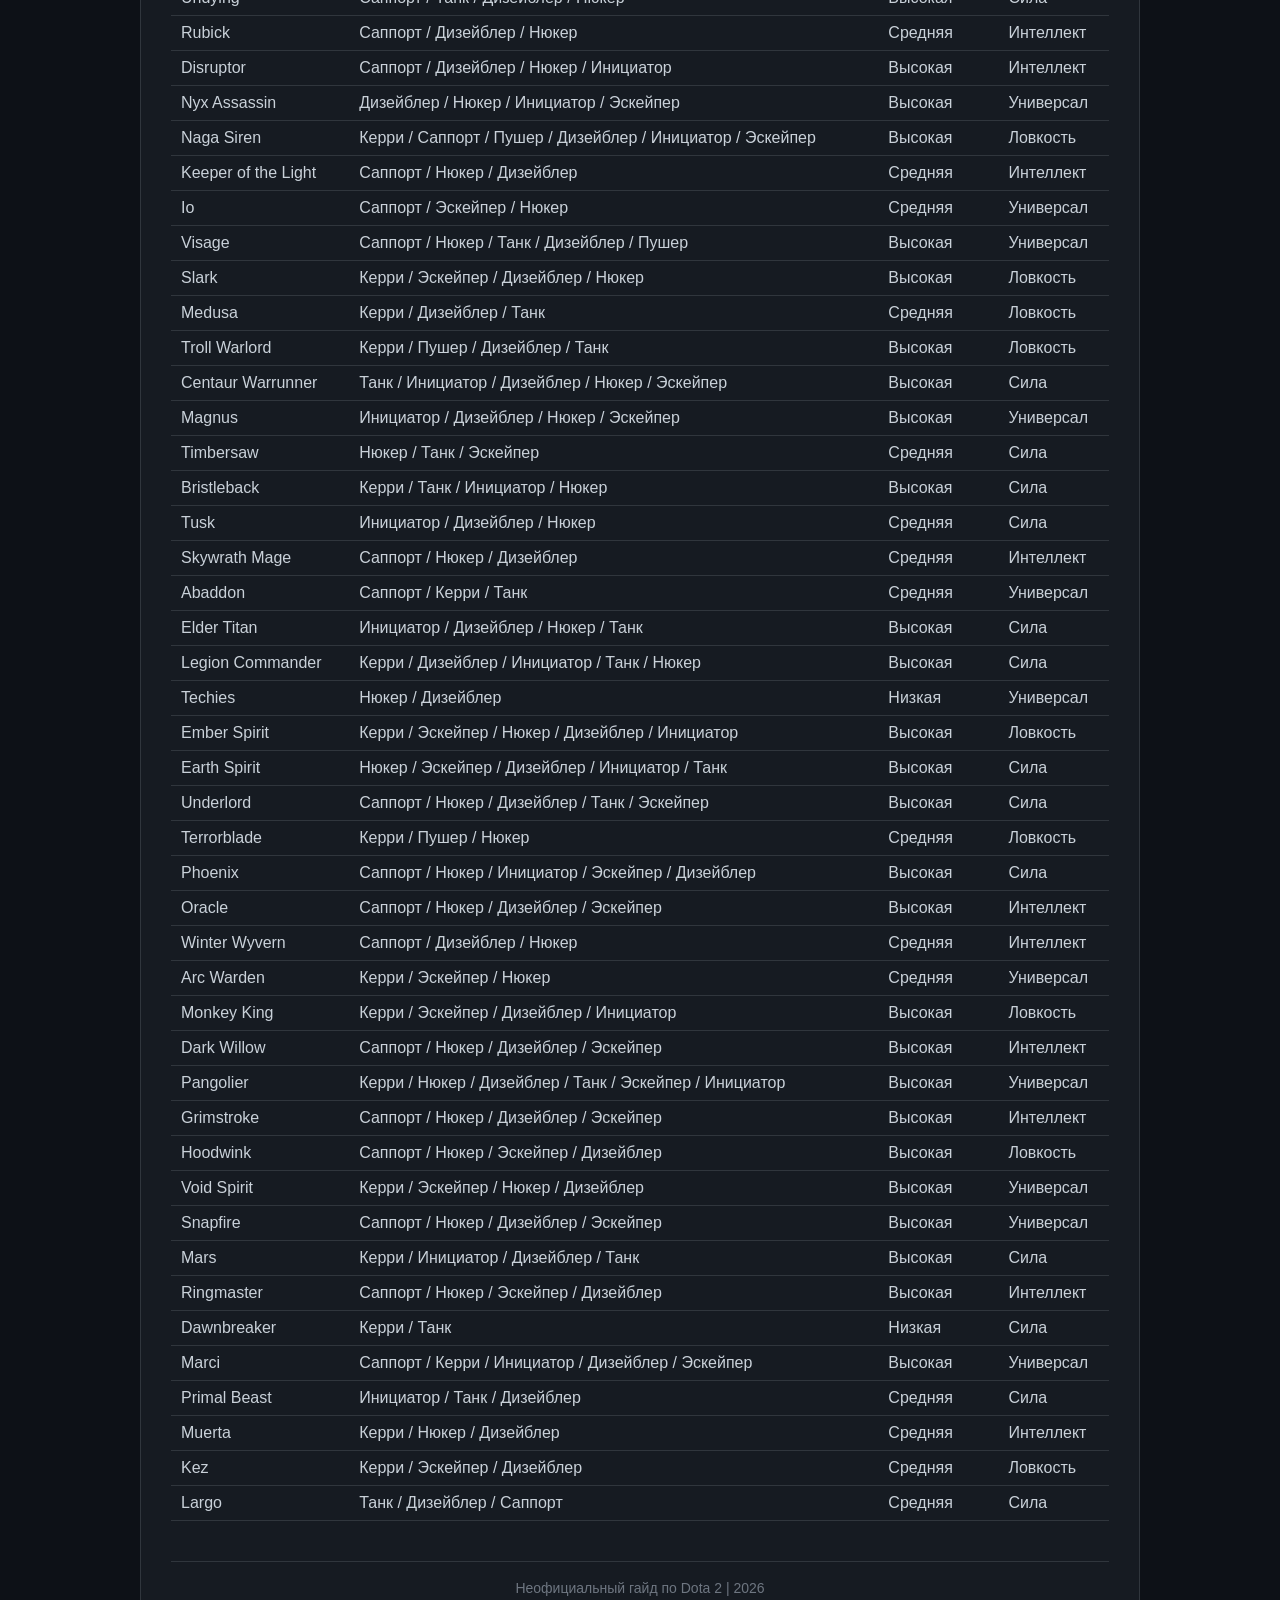
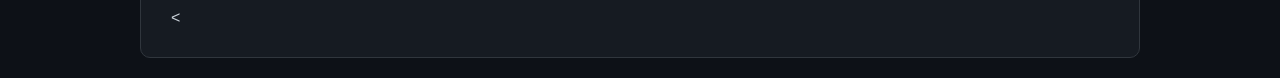
==== commit 8ced5337: "Update catalog.html" ====
--- a/catalog.html
+++ b/catalog.html
@@ -1,37 +1,36 @@
-﻿<!DOCTYPE html> <!-- Объявляет, что этот документ написан на стандарте HTML5 (современная версия HTML) -->
-<html lang="ru"> <!-- Открывающий тег страницы. Атрибут lang="ru" сообщает поисковикам, что сайт на русском языке -->
-<head> <!-- Техническая часть страницы (настройки, которые не видны на экране) -->
-    <meta charset="UTF-8"> <!-- Задает кодировку текста (UTF-8), чтобы русские буквы отображались корректно -->
-    <title>Dota 2 — Герои</title> <!-- Текст, который будет написан на вкладке браузера сверху -->
-    <!-- Подключаем внешний файл стилей style.css, чтобы сайт получил дизайн, цвета и шрифты -->
-    <link rel="stylesheet" href="style.css"> <!-- Атрибут href указывает имя файла, из которого нужно загрузить стили -->
-</head> <!-- Конец технической части -->
-<body> <!-- Открывает видимое «тело» сайта. Всё, что написано дальше, отображается на экране пользователя -->
-
-<div class="container"> <!-- Создает блок-контейнер для всего контента страницы. Класс container центрирует всё по центру -->
-
-    <!-- Навигационное меню сайта -->
-    <nav class="menu"> <!-- Тег nav обозначает блок меню. Класс menu привязан к стилям оформления в CSS -->
-        <a href="index.html">🏠 Главная</a> <!-- Ссылка для перехода на Главную страницу -->
-        <a href="catalog.html">📜 Герои</a> <!-- Ссылка для перехода на страницу Герои (мы сейчас тут) -->
-        <a href="gallery.html">🖼 Галерея</a> <!-- Ссылка для перехода на страницу с картинками -->
-        <a href="contacts.html">📞 Контакты</a> <!-- Ссылка для перехода к форме контактов -->
-    </nav> <!-- Закрываем меню навигации -->
-
-    <!-- Заголовок страницы -->
-    <h1>Каталог героев Dota 2</h1> <!-- Главный заголовок страницы (самый крупный размер текста) -->
-    <p style="text-align: center;">Популярные герои с ролями, сложностью и атрибутом</p> <!-- Обычный абзац. style="text-align: center;" принудительно центрирует этот текст -->
-
-    <!-- Таблица героев -->
-    <table> <!-- Тег table создает таблицу для отображения данных по колонкам и строкам -->
-        <thead> <!-- Тег thead выделяет "шапку" таблицы (заголовки колонок) -->
-            <tr> <!-- Тег tr (table row) создает одну строку внутри шапки таблицы -->
-                <th>Герой</th> <!-- Тег th (table head) создает ячейку-заголовок (текст внутри будет жирным и по центру) -->
-                <th>Роль</th> <!-- Вторая ячейка-заголовок для колонки "Роль" -->
-                <th>Сложность</th> <!-- Третья ячейка-заголовок для колонки "Сложность" -->
-                <th>Атрибут</th> <!-- Четвертая ячейка-заголовок для колонки "Атрибут" -->
-            </tr> <!-- Закрываем строку с заголовками -->
-        </thead> <!-- Закрываем шапку таблицы -->
+﻿<!DOCTYPE html> 
+<html lang="ru"> 
+<head> 
+    <meta charset="UTF-8"> 
+    <title>Dota 2 — Герои</title> 
+    
+    <link rel="stylesheet" href="style.css"> 
+</head> 
+<body> 
+
+<div class="container"> 
+
+    
+    <nav class="menu"> 
+        <a href="index.html">🏠 Главная</a> 
+        <a href="catalog.html">📜 Герои</a> 
+        <a href="gallery.html">🖼 Галерея</a> 
+        <a href="contacts.html">📞 Контакты</a> 
+    </nav> 
+
+  
+    <h1>Каталог героев Dota 2</h1> 
+    <p style="text-align: center;">Популярные герои с ролями, сложностью и атрибутом</p> 
+
+    <table> 
+        <thead> 
+            <tr> 
+                <th>Герой</th> 
+                <th>Роль</th> 
+                <th>Сложность</th> 
+                <th>Атрибут</th> 
+            </tr> 
+        </thead> 
         <tbody>
             <tr><td>Anti-Mage</td><td>Керри / Эскейпер / Нюкер</td><td>Средняя</td><td>Ловкость</td></tr>
             <tr><td>Axe</td><td>Инициатор / Танк / Дизейблер / Керри</td><td>Высокая</td><td>Сила</td></tr>
@@ -160,15 +159,15 @@
             <tr><td>Muerta</td><td>Керри / Нюкер / Дизейблер</td><td>Средняя</td><td>Интеллект</td></tr>
             <tr><td>Kez</td><td>Керри / Эскейпер / Дизейблер</td><td>Средняя</td><td>Ловкость</td></tr>
             <tr><td>Largo</td><td>Танк / Дизейблер / Саппорт</td><td>Средняя</td><td>Сила</td></tr>
-        </tbody> <!-- Закрываем тело таблицы -->
-    </table> <!-- Закрываем саму таблицу -->
-
-    <!-- Подвал страницы -->
-    <footer> <!-- Тег footer отвечает за самую нижнюю часть сайта (подвал) -->
-        <p>Неофициальный гайд по Dota 2 | 2026</p> <!-- Текст с копирайтом в виде абзаца (тег p) -->
-    </footer> <!-- Закрываем подвал -->
-
-</div> <!-- Закрываем главный блок-контейнер страницы -->
-
-</body> <!-- Закрываем видимую часть сайта -->
-</html> <!-- Закрываем весь HTML-документ -->+        </tbody> 
+    </table> 
+
+    
+    <footer> 
+        <p>Неофициальный гайд по Dota 2 | 2026</p> 
+    </footer> <
+
+</div> 
+
+</body> 
+</html> 
